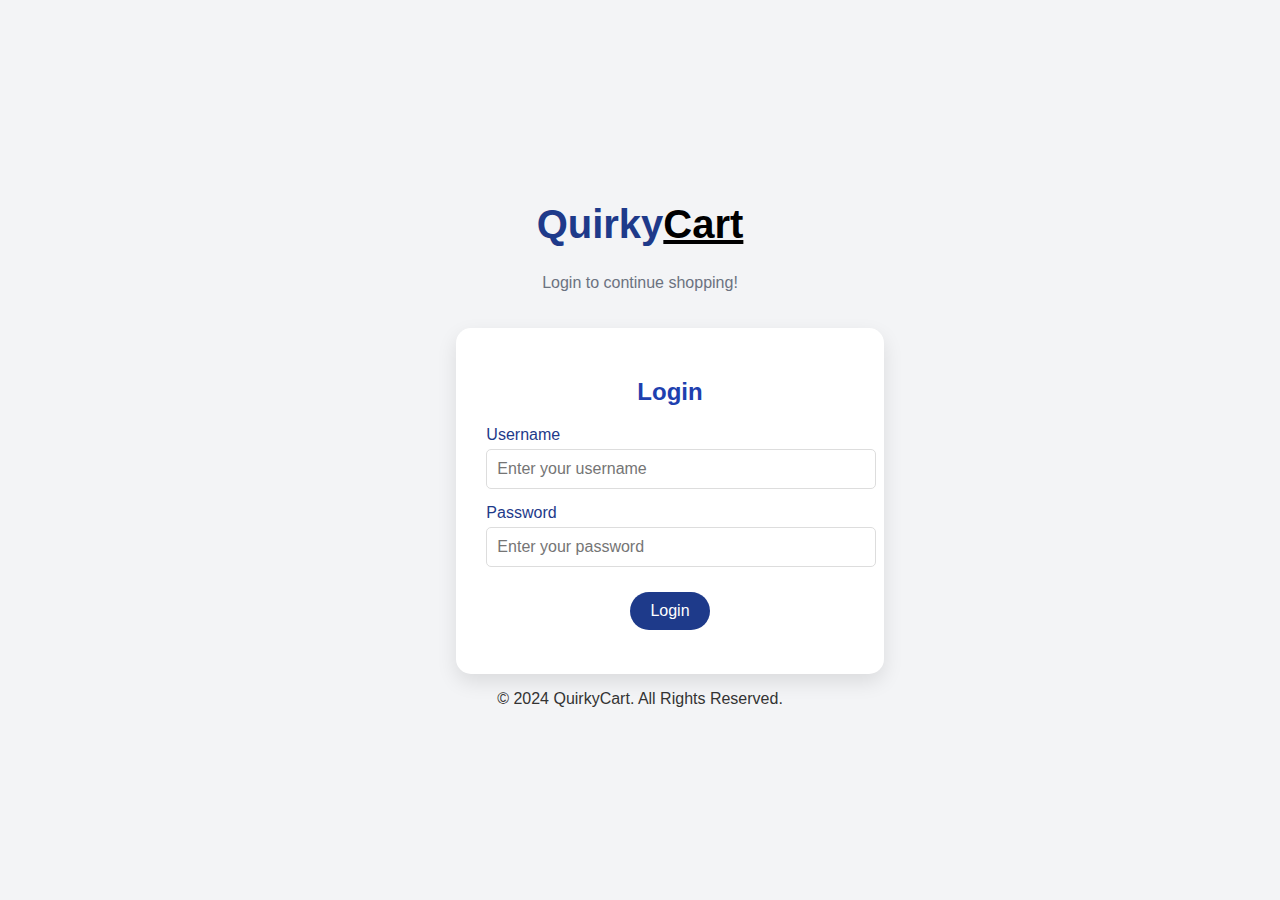
==== index.html @ 3a3d6dbb "first commit" ====
<!DOCTYPE html>
<html lang="en">
<head>
  <meta charset="UTF-8">
  <meta name="viewport" content="width=device-width, initial-scale=1.0">
  <title>Login - QuirkyCart</title>
  <style>
    body {
        font-family: 'Poppins', sans-serif;
        background-color: #f3f4f6;
        margin: 0;
        padding: 0;
        display: flex;
        flex-direction: column;
        align-items: center;
        justify-content: center;
        height: 100vh;
        color: #333;
      }
      
      header {
        text-align: center;
        margin-bottom: 20px;
      }
      
      header h1 {
        font-size: 2.5rem;
        color: #1e3a8a;
      }
      header h1 span{
        font-size: 2.5rem;
        color: #000000;
      }
      
      header p {
        color: #6b7280;
      }
      
      .login-container {
        background-color: #ffffff;
        padding: 30px;
        border-radius: 15px;
        box-shadow: 0 8px 20px rgba(0, 0, 0, 0.1);
        width: 100%;
        max-width: 400px;
        text-align: center;
      }
      
      .login-container h2 {
        color: #1e40af;
        margin-bottom: 20px;
      }
      
      .form-group {
        margin-bottom: 15px;
        text-align: left;
      }
      
      label {
        font-size: 1rem;
        color: #1e3a8a;
      }
      
      input {
        width: 100%;
        padding: 10px;
        border: 1px solid #ddd;
        border-radius: 5px;
        margin-top: 5px;
        font-size: 1rem;
      }
      
      button {
        background-color: #1e3a8a;
        color: #fff;
        border: none;
        border-radius: 25px;
        padding: 10px 20px;
        cursor: pointer;
        font-size: 1rem;
        margin-top: 10px;
      }
      
      button:hover {
        background-color: #2563eb;
      }
      
      #error-message {
        color: #e11d48;
        font-size: 0.9rem;
        margin-top: 10px;
      }
      
  </style>
</head>
<body>
  <header>
    <h1>Quirky<span><u>Cart</u></span></h1>
    <p>Login to continue shopping!</p>
  </header>

  <main>
    <div class="login-container">
      <h2>Login</h2>
      <form id="login-form">
        <div class="form-group">
          <label for="username">Username</label>
          <input type="text" id="username" name="username" placeholder="Enter your username" required>
        </div>
        <div class="form-group">
          <label for="password">Password</label>
          <input type="password" id="password" name="password" placeholder="Enter your password" required>
        </div>
        <button type="submit" class="btn">Login</button>
      </form>
      <p id="error-message"></p>
    </div>
  </main>

  <footer>
    <p>&copy; 2024 QuirkyCart. All Rights Reserved.</p>
  </footer>

  <script src="login.js"></script>
</body>
</html>
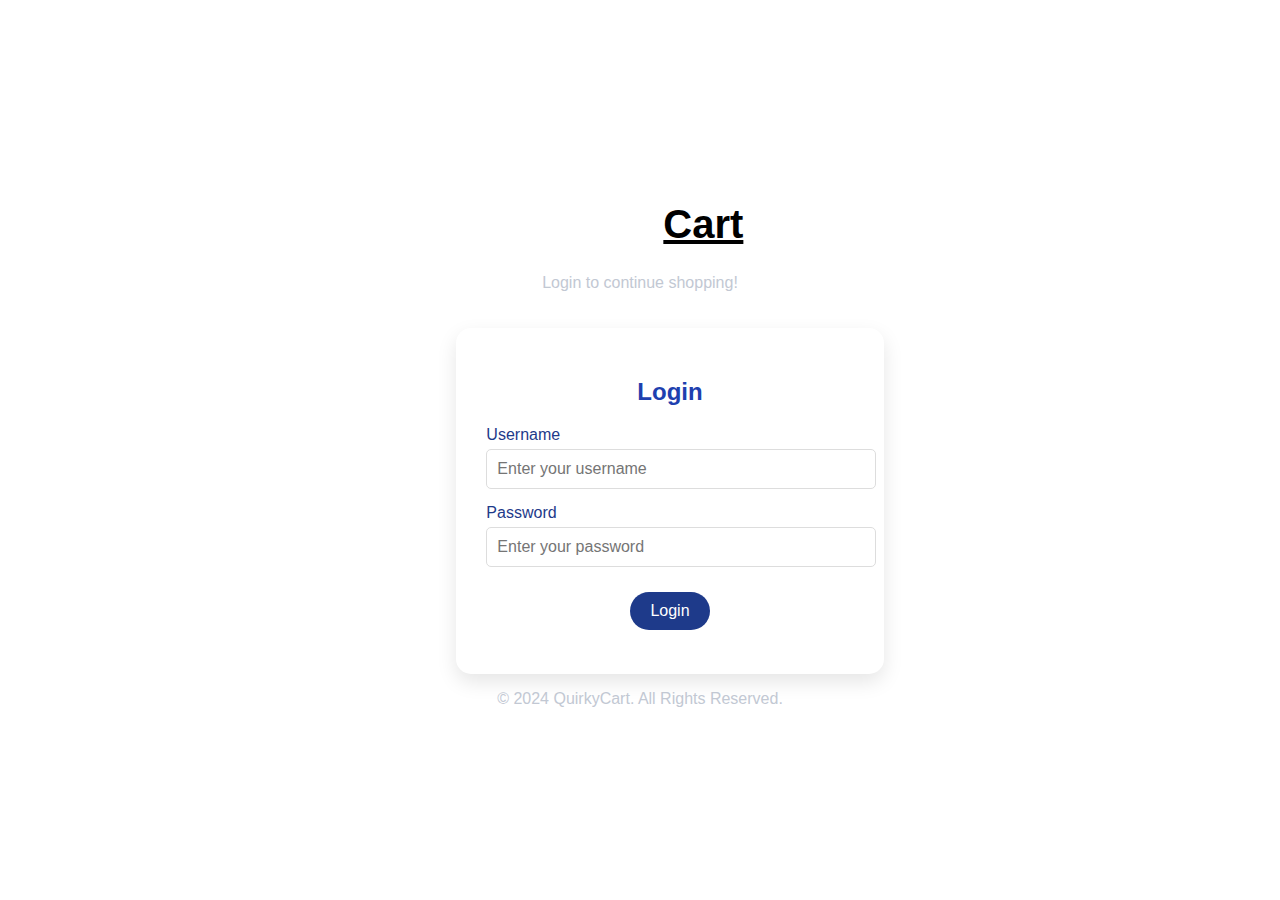
==== commit 2fa0dca4: "last" ====
--- a/index.html
+++ b/index.html
@@ -7,7 +7,8 @@
   <style>
     body {
         font-family: 'Poppins', sans-serif;
-        background-color: #f3f4f6;
+        /* background-color: #f3f4f6; */
+        background-image: url("https://img.freepik.com/premium-photo/online-shop-dark-blue-with-shopping-element-3d-illustration_925613-52390.jpg?w=1060");
         margin: 0;
         padding: 0;
         display: flex;
@@ -25,7 +26,7 @@
       
       header h1 {
         font-size: 2.5rem;
-        color: #1e3a8a;
+        color: #ffffff;
       }
       header h1 span{
         font-size: 2.5rem;
@@ -33,7 +34,7 @@
       }
       
       header p {
-        color: #6b7280;
+        color: #c2c8d3;
       }
       
       .login-container {
@@ -90,6 +91,10 @@
         font-size: 0.9rem;
         margin-top: 10px;
       }
+
+      footer p{
+        color: #c2c8d3;
+      }
       
   </style>
 </head>
